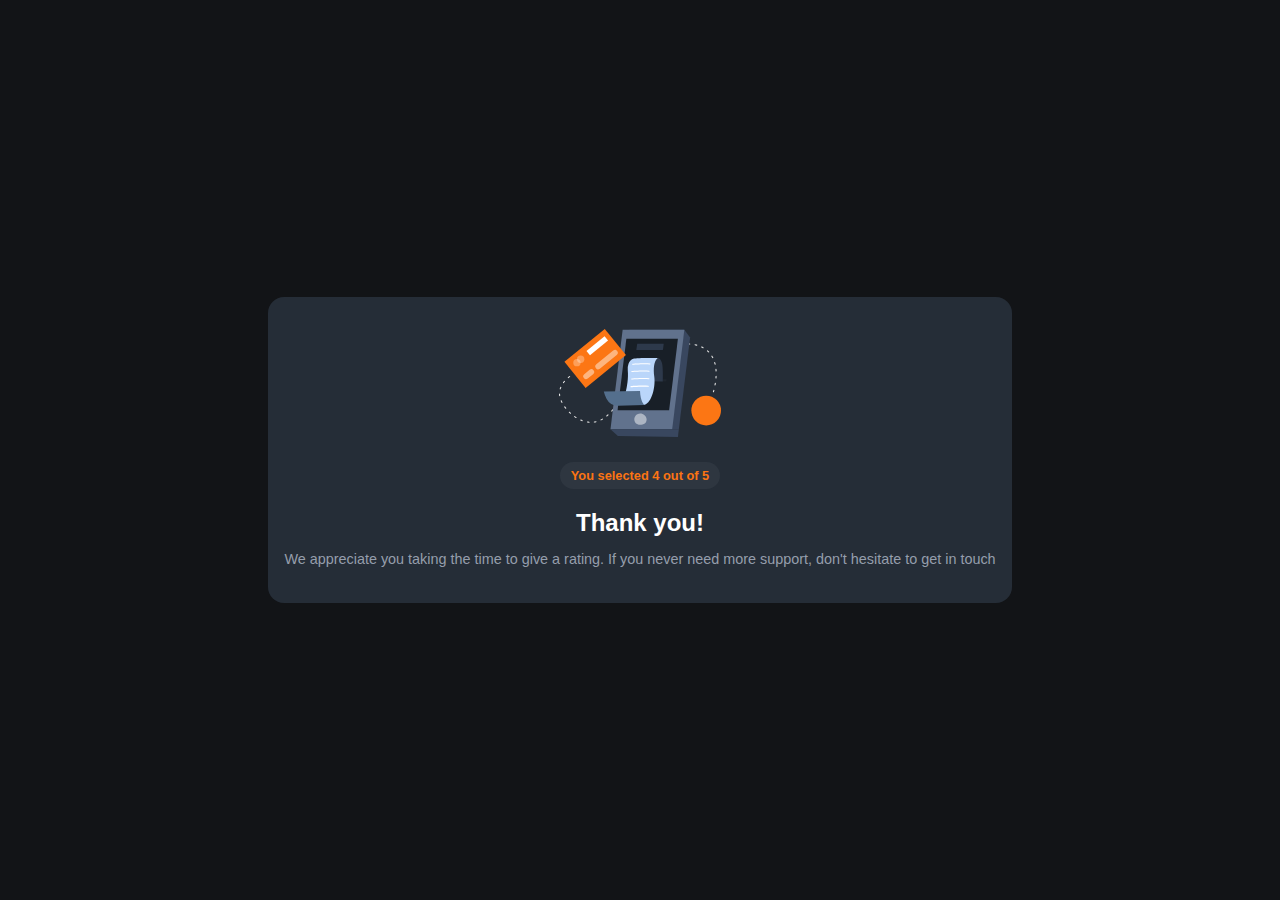
==== index2.html @ 79d8dab8 "Se finaliza diseño mobile" ====
<!DOCTYPE html>
<html lang="en">
<head>
    <meta charset="UTF-8">
    <meta http-equiv="X-UA-Compatible" content="IE=edge">
    <meta name="viewport" content="width=device-width, initial-scale=1.0">

    <!-- CSS -->
    <link rel="stylesheet" href="./style.css">
    <title>Document</title>
</head>
<body>
    <div class="card2">
        <div class="card2-img">
          <img src="./images/illustration-thank-you.svg" alt="">
        </div>
        <p class="rating">You selected 4 out of 5</p>
        <h2 class="title-thanks">Thank you!</h2>
        <p class="text">We appreciate you taking the time to give a rating. If you never need more support, don't hesitate to get in touch</p>
      </div>
</body>
</html>
---- style.css ----
:root{
    --colorPrimary:#fb7413;
    --clrNeutralWhite:#ffffff;
    --clrLightGrey:#959eac;
    --clrDarkGrey:hsl(216, 12%, 54%);
    --clrBlue:hsl(213, 19%, 18%);
    --clrDarkBlue:hsl(216, 12%, 8%);   
    --fuente:'Overpass', sans-serif;
}

*{
    margin:0;
    padding:0;
    box-sizing:border-box;
    font-family: var(--fuente);
    
}

body{
    background-color:var(--clrDarkBlue);
    width:100%;
    height: 100vh;
    display:flex;
    flex-direction:column;
    justify-content:center;
    align-items:center;
}

.card{
    display:flex;
    flex-direction: column;
    background-color:rgba(37, 45, 55,0.5);
    border-radius:1rem;
    margin:1.3rem;
    padding:1.3rem;


}

.card .card-icon{
    color:var(--colorPrimary);
    background-color:rgba(124, 135, 152,.1);
    margin-bottom:1rem;
    width: 2.5rem;
    height:2.5rem;
    border-radius:50%;
    display:flex;
    justify-content:center;
    align-items:center;
}

.card .card-title{
    color:var(--clrNeutralWhite);
    text-align: left;
    margin-bottom:1rem;
}

.card .card-text{
    color:var(--clrLightGrey);
    font-size:.9rem;
    font-weight: 400;
}

.card .numeration{
    margin-top:2rem;
    margin-bottom:1.5rem;
    display: flex;
    justify-content: space-between;
    color:var(--clrLightGrey);
    font-size: .9rem;
}

.card .numeration .ratio{
    background-color:rgba(124, 135, 152,.1);
    width: 2.5rem;
    height:2.5rem;
    border-radius:50%;
    display:flex;
    justify-content:center;
    align-items:center;
    transition:background-color 0.5s;
    cursor:pointer;
}
.card .numeration .ratio:hover{
    background-color:rgba(255,255,255,0.5);
    color:var(--clrNeutralWhite);
}
.card button{
    background-color:var(--colorPrimary);
    border:none;
    text-align: center;
    width:100%;
    color:var(--clrNeutralWhite);
    border-radius:5rem;
    padding:.9rem 0;
    font-weight:700;
    letter-spacing:.3rem;
    transition:background-color 0.5s;
    cursor:pointer;
}
.card .card-btn:hover{
    background-color:var(--clrNeutralWhite);
    color:var(--colorPrimary);
}

.card .card-btn a{
    list-style:none;
    text-decoration: none;
    color:var(--clrNeutralWhite);
}

.card2{
    display: flex;
    justify-content:center;
    align-items:center;
    flex-direction: column;
    background-color:var(--clrBlue);
    border-radius: 1rem;
    margin:1.5rem;
    padding:2rem 1rem;
}

.card2 .card2-img{
    margin-bottom: 1.3rem;
}

.card2  .rating {
    color:var(--colorPrimary);
    font-size: .8rem;
    font-weight:700;
    background-color:rgba(124, 135, 152,.1);
    padding:.4rem .7rem;
    border-radius: 25rem;
    margin-bottom:1.2rem;
}

.card2 .title-thanks{
    color:var(--clrNeutralWhite);
    margin-bottom: .8rem;
}

.card2 .text{
    color:var(--clrLightGrey);
    font-weight: 400;
    font-size:.9rem;
    text-align:center;
    line-height: 1.5;
    font-weight:400;
}
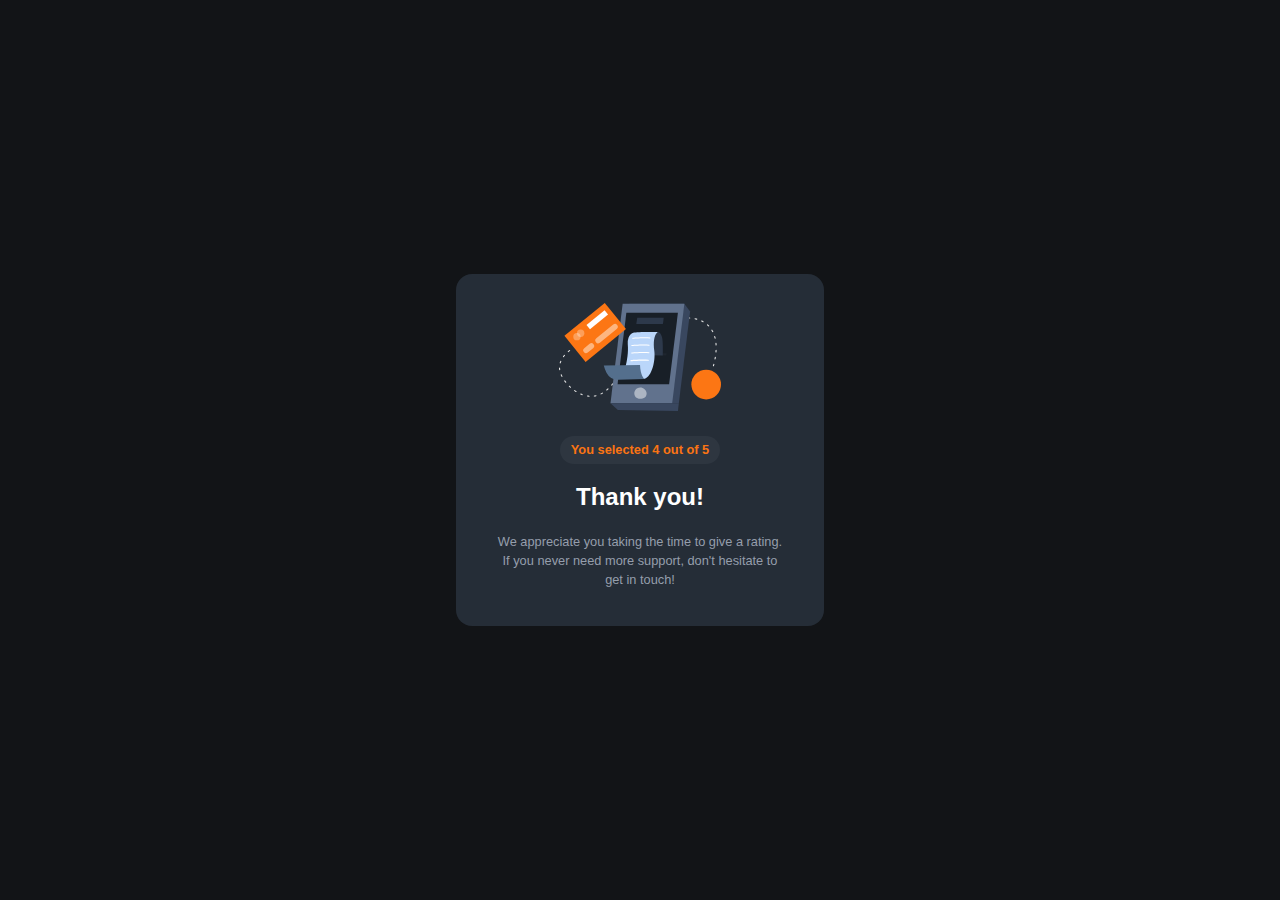
==== commit 812b9c05: "Se trabaja y finaliza media query para Desktop" ====
--- a/index2.html
+++ b/index2.html
@@ -16,7 +16,7 @@
         </div>
         <p class="rating">You selected 4 out of 5</p>
         <h2 class="title-thanks">Thank you!</h2>
-        <p class="text">We appreciate you taking the time to give a rating. If you never need more support, don't hesitate to get in touch</p>
+        <p class="text">We appreciate you taking the time to give a rating. If you never need more support, don't hesitate to get in touch!</p>
       </div>
 </body>
 </html>--- a/style.css
+++ b/style.css
@@ -147,3 +147,35 @@
     line-height: 1.5;
     font-weight:400;
 }
+
+/* Responsive */
+
+@media only screen and (min-width: 376px) {
+    .card,
+    .card2{
+        width: 23rem;
+        padding:1.8rem;
+        font-weight: 400;
+    }
+    
+    .card .card-icon{
+        margin-bottom: 2rem;
+    }
+    
+    .card .numeration {
+        margin-top: 1.5rem;
+    }
+    .card button{
+        padding:.7rem 0;
+        font-size: .8rem;
+        letter-spacing: .1rem;
+        
+    }
+
+    .card2 .text{
+        
+        font-size:.8rem;
+        padding:.5rem;
+    }
+
+  }
